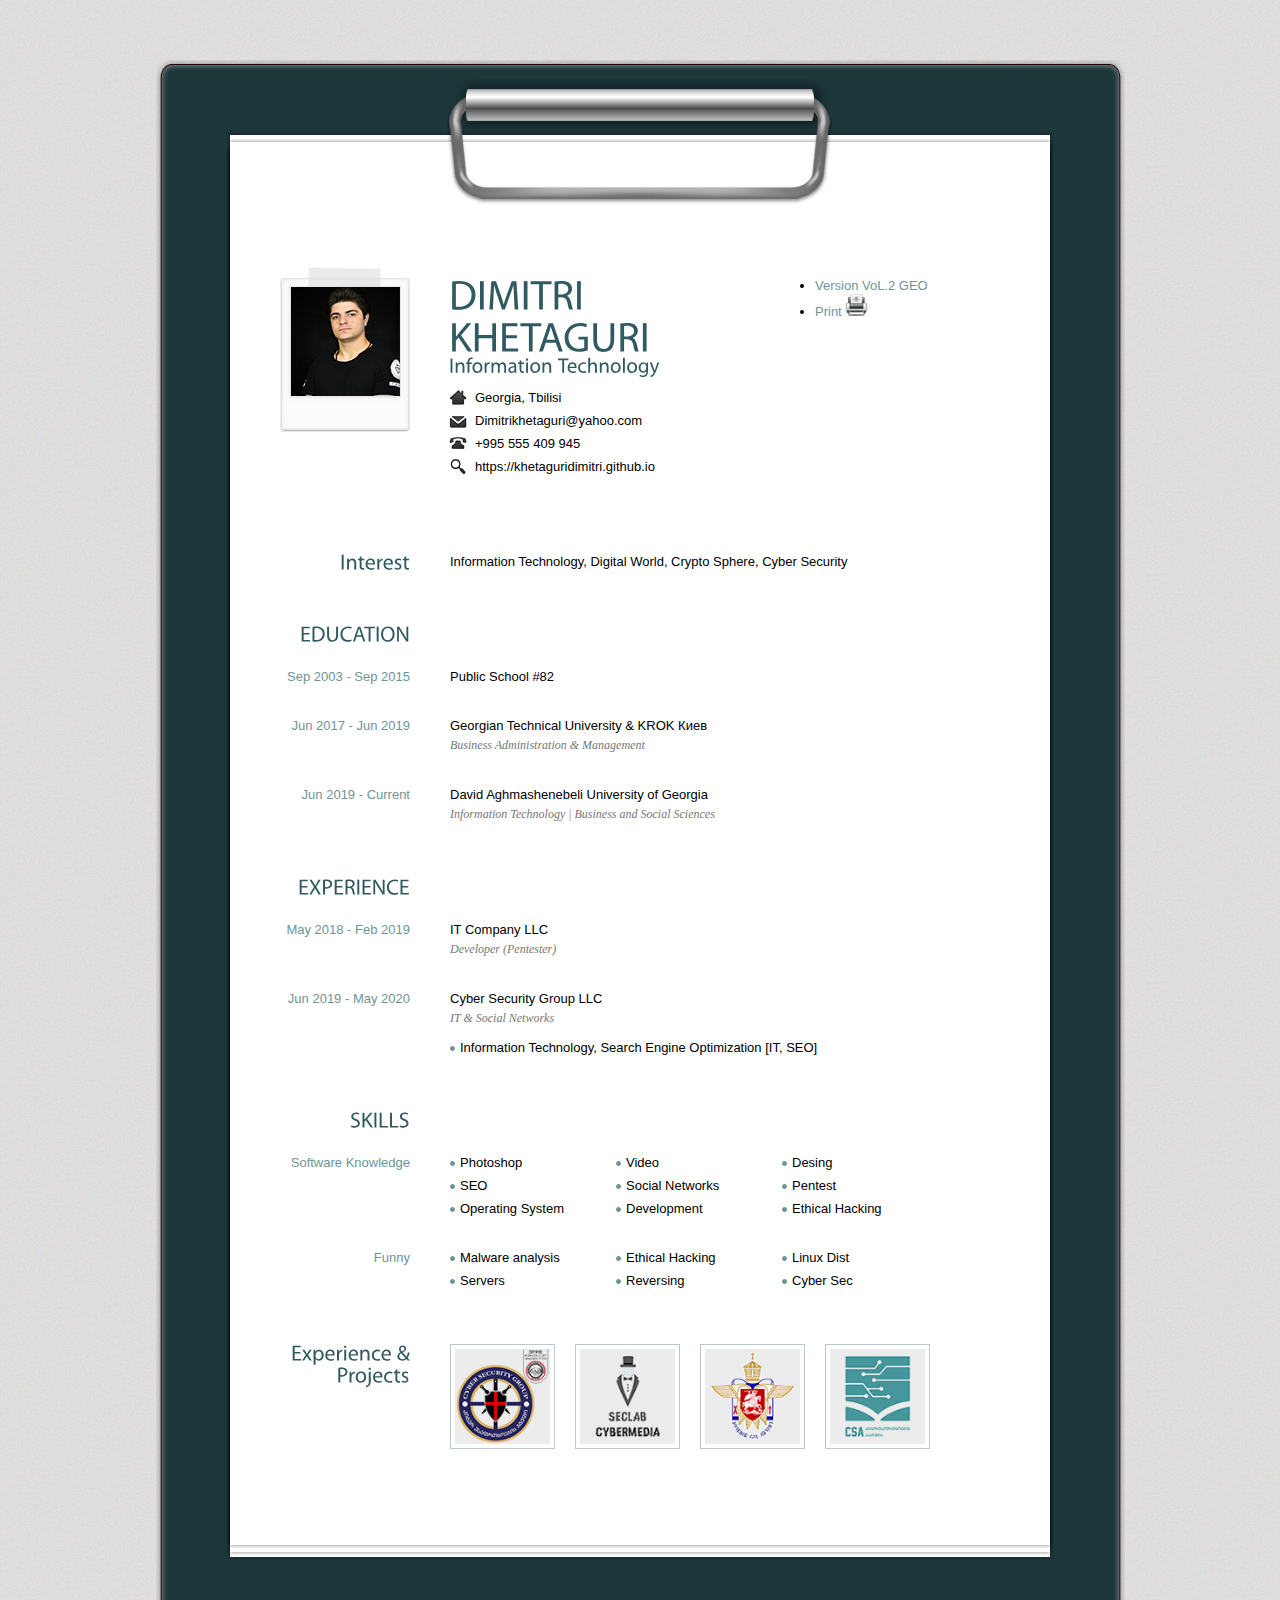
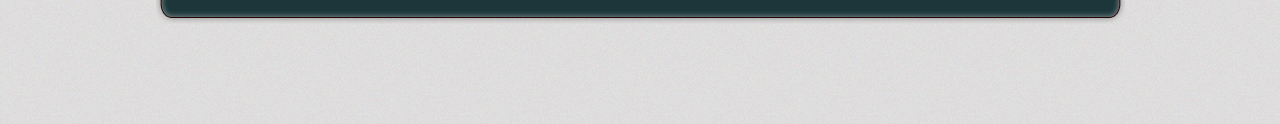
==== Resume/index.html @ 9b8136e3 "Update index.html" ====
<!DOCTYPE html>
<html>
<head>
<meta http-equiv="Content-Type" content="text/html; charset=UTF-8" />
<title>Resume</title>

<meta property="og:title" content='Dimitri Khetaguri | Personal Website'/>
<meta property="og:description" content='Personal Website | About Information'/>
<meta property="og:site_name" content='Dimitri Khetaguri'/>
<meta property="og:url"  content='https://KhetaguriDimitri.github.io'/>
<meta property="og:locale" content='en_US'/>
<meta property="og:type" content='Website'/>
<meta property="og:image:type" content='image/jpeg'/>
<meta property="og:image" content="images/FB.jpg" />
<meta property="og:image:secure_url" content='images/FB.jpg'/>
<meta name="twitter:site" content='xetaguridimitri'/>
<meta name="twitter:card" content='summary'/>
<meta name="twitter:title" content='Dimitri Khetaguri Twitter Account'/>
<meta name="twitter:description" content='Personal Website | Portfolio'/>
<meta name="robots" content='all'/>
<meta name="keywords" content='Dimitri Khetaguri, XETO, Personal Website, CV, IT, SEO, Cyber Security, Networks, Digital World, Ethical Hacking, OS, Desing, Development'/>
<meta name="description" content='Dimitri Khetaguri CV, Personal Website'/>
<meta name="author" content='Dimitri Khetaguri'/>
<meta name="google-site-verification" content="ycz6CP37uu9tSB06pYoGpOjj9p67Bt80sYJLp0HZe74">
<meta name="msvalidate.01" content="689FA83DFFA46ABBE012DC63BCD2630D" />
<meta name="robots" content='all'/>

<link type="text/css" rel="stylesheet" href="css/green.css" />
<link type="text/css" rel="stylesheet" href="css/print.css" media="print"/>
<script type="text/javascript" src="js/jquery-1.4.2.min.js"></script>
<script type="text/javascript" src="js/jquery.tipsy.js"></script>
<script type="text/javascript" src="js/cufon.yui.js"></script>
<script type="text/javascript" src="js/scrollTo.js"></script>
<script type="text/javascript" src="js/myriad.js"></script>
<script type="text/javascript" src="js/jquery.colorbox.js"></script>
<script type="text/javascript" src="js/custom.js"></script>
<script type="text/javascript">
		Cufon.replace('h1,h2');
</script>
</head>
<body>
<div id="wrapper">
  <div class="wrapper-top"></div>
  <div class="wrapper-mid">
    <div id="paper">
      <div class="paper-top"></div>
      <div id="paper-mid">
        <div class="entry">
          <img class="portrait" src="images/image.jpg" alt="Dimitri Khetaguri" />
          <div class="self">
            <h1 class="name">DIMITRI KHETAGURI<br />
              <span>Information Technology</span></h1>
            <ul>
              <li class="ad">Georgia, Tbilisi</li>
              <li class="mail">Dimitrikhetaguri@yahoo.com</li>
              <li class="tel">+995 555 409 945</li>
              <li class="web">https://khetaguridimitri.github.io</li>
            </ul>
          </div>
          <div class="social">
              <li><a class='north' href="images/Khetaguri.Dimitri.pdf" download> Version VoL.2 GEO</a></li>
              
              <li><a class='north' href="javascript:window.print()" title="Print"> Print <img src="images/icn-print.jpg" alt="" /></a></li>
            </ul>
          </div>
        </div>
        <div class="entry">
          <h2>Interest</h2>
          <p>Information Technology, Digital World, Crypto Sphere, Cyber Security</p>
        </div>
        <div class="entry">
          <h2>EDUCATION</h2>
          <div class="content">
            <h3>Sep 2003 - Sep 2015</h3>
            <p>Public School #82 <br />
          </div>
          <div class="content">
            <h3>Jun 2017 - Jun 2019</h3>
            <p>Georgian Technical University &amp; KROK Киев<br />
              <em>Business Administration & Management</em></p>
          </div>
          <div class="content">
            <h3>Jun 2019 - Current</h3>
            <p>David Aghmashenebeli University of Georgia<br />
              <em>Information Technology | Business and Social Sciences</em></p>
          </div>
        </div>
        <div class="entry">
          <h2>EXPERIENCE</h2>
          <div class="content">
            <h3>May 2018 - Feb 2019</h3>
            <p>IT Company LLC<br />
              <em>Developer (Pentester)</em></p>
          </div>
          <div class="content">
            <h3>Jun 2019 - May 2020</h3>
            <p>Cyber Security Group LLC<br />
              <em>IT & Social Networks</em></p>
            <ul class="info">
              <li>Information Technology, Search Engine Optimization [IT, SEO]</li>
            </ul>
          </div>
        </div>
        <div class="entry">
          <h2>SKILLS</h2>
          <div class="content">
            <h3>Software Knowledge</h3>
            <ul class="skills">
              <li>Photoshop</li>
              <li>Video</li>
              <li>Desing</li>
              <li>SEO</li>
              <li>Social Networks</li>
              <li>Pentest</li>
              <li>Operating System</li>
              <li>Development</li>
              <li>Ethical Hacking</li>
            </ul>
          </div>
          <div class="content">
            <h3>Funny</h3>
            <ul class="skills">
              <li>Malware analysis</li>
              <li>Ethical Hacking</li>
              <li>Linux Dist</li>
              <li>Servers</li>
              <li>Reversing</li>
              <li>Cyber Sec</li>
            </ul>
          </div>
        </div>
        <div class="entry">
        <h2>Experience & Projects</h2>
        	<ul class="works">
        		<li><a href="https://cybsecgroup.com/en" title="Cyber Security Group"><img src="images/Project1.jpg" alt=""/></a></li>
        		<li><a href="https://seclab.ge" title="Cyber Media"><img src="images/Project2.jpg" alt="" /></a></li>
        		<li><a href="https://patriarchate.ge" title="Patriarchate of Georgia"><img src="images/Project3.jpg" alt=""/></a></li>
        		<li><a href="https://csacademy.ge/geo" title="Cyber Security Academy"><img src="images/Project4.jpg" alt="" /></a></li>
        	</ul>
        </div>
      </div>
      <div class="clear"></div>
      <div class="paper-bottom"></div>
    </div>
  </div>
  <div class="wrapper-bottom"></div>
</div>
<div id="message"><a href="#top" id="top-link">Go to Top</a></div>
	<!-- TOP.GE ASYNC COUNTER CODE -->
<center><div id="top-ge-counter-container" data-site-id="113845"></div><script async src="//counter.top.ge/counter.js"></script></center>
	<!-- / END OF TOP.GE COUNTER CODE -->
</body>
</html>
---- Resume/css/green.css ----
@charset "UTF-8";
/* RESET */
/* ----------------------------------------- */
html, body, div, span, applet, object, iframe,
h1, h2, h3, h4, h5, h6, p, blockquote, pre,
a, abbr, acronym, address, big, code,
del, dfn, em, font, img, ins, kbd, q, s, samp,
small, strike, strong, tt, var,
dl, dt, dd, ol, ul, li,
fieldset, form, label, legend,
table, caption, tbody, tfoot, thead, tr, th, td {
	margin: 0;
	padding: 0;
	border: 0;
	outline: 0;
	font-weight: inherit;
	font-style: inherit;
	font-size: 100%;
	font-family: inherit;
	vertical-align: baseline;
}
:focus {
	outline: 0;
}
body {
	line-height: 1;
}
/* tables still need 'cellspacing="0"' in the markup */
table {
	border-collapse: separate;
	border-spacing: 0;
}
caption, th, td {
	text-align: left;
	font-weight: normal;
}
blockquote:before, blockquote:after,
q:before, q:after {
	content: "";
}
blockquote, q {
	quotes: "" "";
}

.clear {
	clear:both;
}


/* LAYOUT */
/* ----------------------------------------- */

body {
	font-family: "Trebuchet MS", Arial, Helvetica, sans-serif;
	background-color: #e1e0db;
	background-image: url(../images/bg.jpg);
	background-repeat: repeat;
	font-size:13px;
	line-height: 17px;
	color:#000;
}

.contact {
	background-image: none;
	background-color:#e9e9e9;
}

a, a:visited, a:active {
	color:#709399;
	text-decoration: none;
}

a:hover {
	color:#709399;
	text-decoration: underline;
}

/* DOSSIER BACKGROUND */
/* ----------------------------------------- */

#wrapper {
	width:969px;
	margin:0 auto;
	margin-top:60px;
	margin-bottom:100px;
}

.wrapper-top {
	width:969px;
	height:19px;
	margin:0 auto;
	background-image:url(../images/btop.jpg);
	background-repeat:no-repeat;
}

.wrapper-mid {
	width:969px;
	margin:0 auto;
	background-image:url(../images/bmid.jpg);
	background-repeat: repeat-y;
	padding-bottom:40px;
}

.wrapper-bottom {
	width:969px;
	height:22px;
	padding:0;
	margin:0 auto;
	background-image:url(../images/bbottom.jpg);
	background-repeat:no-repeat;
}

/* PAPER BACKGROUND */
/* ----------------------------------------- */

#paper {
	width:828px;
	margin:0 auto;
}

.paper-top {
	width:828px;
	margin:0 auto;
	background-image:url(../images/ptop.jpg);
	background-repeat:no-repeat;
	height:126px;
}

#paper-mid {
	width:828px;
	margin:0 auto;
	background-image:url(../images/pmid.jpg);
	background-repeat:repeat-y;
	display:block;
	padding:0;
	overflow: hidden;
	padding-bottom:75px;
	padding-top:7px;
}

.paper-bottom {
	width:828px;
	height:18px;
	margin:0 auto;
	background-image:url(../images/pbottom.jpg);
	background-repeat:no-repeat;
}

/* ENTRIES */
/* ----------------------------------------- */

.entry {
	width:720px;
	display: block;
	padding-top:55px;
	clear: both;
	margin-left:4px;
}

h1  {
	width:250px;
	font-size:42px;
	color:#315a60;
	margin-bottom:3px;
	clear:both;
}

h1 span {
	font-size:21px;
	display:block;
	color:#315a60;
	margin-top:-5px;
}

h2 {
	width:180px;
	height: 23px;
	text-align: right;
	float:left;
	padding:0;
	margin:0;
	clear:both;
	font-size:22px;
	color:#315a60;
	margin-bottom:-12px;
}

p {
	width:500px;
	margin-left:40px;
	float:right;	
}

p img {
	float:right;
	margin-left:20px;
	padding-left:10px;
}

div.content {
	clear: both;
	padding:0;
	margin:0;
	overflow: hidden;
	display:block;
	padding-top:32px;
}

h3 {
	width:180px;
	text-align: right;
	float:left;
	padding:0;
	clear:both;
	font-size: 13px;
	color:#709399;
}

h4 {
	width:180px;
	text-align: right;
	float:left;
	padding:0;
	clear:both;
	font-size: 11px;
	color:#709399;
}

h5 {
	width:180px;
	text-align: right;
	float:left;
	padding:0;
	clear:both;
	font-size: 10px;
	color:#709399;
}

h6 {
	width:180px;
	text-align: right;
	float:left;
	padding:0;
	clear:both;
	font-size: 9px;
	color:#709399;
}

em {
	font-family: Georgia, "Times New Roman", serif;
	font-style: italic;
	color:#777777;
	font-size:12px;
	display: block;
	padding-top:3px;
}


ol {
	float:right;
	width:500px;
	margin-left:40px;
	list-style: decimal;
	
}

ol li {
	width:500px;
	list-style-type: decimal;
	list-style-position: inside;
}

dl {
	float:right;
	width:500px;
	margin-left:40px;
	
}

dt {
	float:left;
	display: block;
	width:500px;
		color:#709399;
}

dd {
	float:left;
	display: block;
	width:480px;
	text-indent:20px;
}

ul.unordered {
	float:right;
	width:500px;
	margin-left:40px;
	
}

ul.unordered li {
	margin:0;
	padding:0;
	float:left;
	display: block;
	width:500px;
	background-image:url(../images/bullet.gif);
	background-repeat: no-repeat;
	padding-left:10px;
	background-position: 0 .5em;
	margin-top:0;
}

ul.info {
	float:right;
	width:500px;
	margin-left:40px;
	list-style-type: none; 
}

ul.info li {
	margin:0;
	padding:0;
	float:left;
	display: block;
	width:500px;
	background-image:url(../images/bullet.gif);
	background-repeat: no-repeat;
	padding-left:10px;
	background-position: 0 .5em;
	margin-top:12px;
}

ul.skills {
	margin:0;
	padding:0;
	float:right;
	width:500px;
	margin-left:40px;
	margin-top:-6px;
	list-style-type: none;
	
}

ul.skills li {
	margin:0;
	padding:0;
	float:left;
	width:156px;
	background-image:url(../images/bullet.gif);
	background-repeat: no-repeat;
	padding-left:10px;
	background-position: 0 .5em;
	margin-top:6px;
}

ul.works {
	margin:0;
	padding:0;
	float:right;
	width:500px;
	margin-left:40px;
	list-style-type: none;
}

ul.works li {
	margin:0;
	padding:0;
	float:left;
}

ul.works li img {
	padding:4px;
	background-color:#fff;
	width:95px;
	height:95px;
	border:1px solid #b7c9cc;
	margin-right:20px;
	margin-bottom:16px;
}

ul.works li img:hover {
	border:1px solid #315a60;
	cursor: pointer;
}

img.portrait {
	background-image:url(../images/frame.jpg);
	background-repeat: no-repeat;
	width:109px;
	height:109px;
	padding-top:20px;
	padding-left:11px;
	padding-right:11px;
	padding-bottom:36px;
	margin-left:50px;
	float:left;
	
}


/* SELF INFORMATION */
/* ----------------------------------------- */

.self {
	width:250px;
	float:left;
	padding-top:11px;
	margin-left:38px;
	margin-bottom:15px;
}

.self ul {
	padding-top: 10px;
}

.self ul li.ad {
	background-image:url(../images/icn-ad.gif);
}

.self ul li.mail {
	background-image:url(../images/icn-mail.gif);
}

.self ul li.tel {
	background-image:url(../images/icn-tel.gif);
}

.self ul li.web {
	background-image:url(../images/icn-web.gif);
}

.self ul li {
	background-repeat: no-repeat;
	padding-left:26px;
	background-position: 0 .1em;
	height:25px;
	display:block;
	margin-top:-2px;
}

/* SOCIAL ICONS */
/* ----------------------------------------- */

.social {
	width:135px;
	float:right;
	padding-top:10px;
}

.social ul {
	list-style: none;
}

.social ul li {
	float:left;
	width:21px;
	height:24px;
	margin:0;
	padding:0;
	margin-left:6px;
}

/* TIPSY */
/* ----------------------------------------- */

.tipsy { padding: 5px; font-size: 10px; background-repeat: no-repeat;  background-image: url(../images/tipsy.gif); }
.tipsy-inner { padding: 5px 8px 4px 8px; background-color: #1c363a; color: #fff; max-width: 200px; text-align: center; }
.tipsy-inner { -moz-border-radius:3px; -webkit-border-radius:3px; }
.tipsy-north { background-position: top center; }
.tipsy-south { background-position: bottom center; margin-bottom:20px; }
.tipsy-east { background-position: right center; }
.tipsy-west { background-position: left center; }


/* COLORBOX */
/* ----------------------------------------- */

#colorbox, #cboxOverlay, #cboxWrapper{position:absolute; top:0; left:0; z-index:9999; overflow:hidden;}
#cboxOverlay{position:fixed; width:100%; height:100%;}
#cboxMiddleLeft, #cboxBottomLeft{clear:left;}
#cboxContent{position:relative; overflow:hidden;}
#cboxLoadedContent{overflow:auto;}
#cboxLoadedContent iframe{display:block; width:100%; height:100%; border:0;}
#cboxTitle{margin:0; display:none;}
#cboxLoadingOverlay, #cboxLoadingGraphic{position:absolute; top:0; left:0; width:100%;}
#cboxPrevious, #cboxNext, #cboxClose, #cboxSlideshow{cursor:pointer;}

#cboxOverlay{background:#666;}

#colorBox{}
#cboxTopLeft{width:25px; height:25px; background:url(../images/border1.png) 0 0 no-repeat;}
#cboxTopCenter{height:25px; background:url(../images/border1.png) 0 -50px repeat-x;}
#cboxTopRight{width:25px; height:25px; background:url(../images/border1.png) -25px 0 no-repeat;}
#cboxBottomLeft{width:25px; height:25px; background:url(../images/border1.png) 0 -25px no-repeat;}
#cboxBottomCenter{height:25px; background:url(../images/border1.png) 0 -75px repeat-x;}
#cboxBottomRight{width:25px; height:25px; background:url(../images/border1.png) -25px -25px no-repeat;}
#cboxMiddleLeft{width:25px; background:url(../images/border2.png) 0 0 repeat-y;}
#cboxMiddleRight{width:25px; background:url(../images/border2.png) -25px 0 repeat-y;}
#cboxContent{background:#fff;}
#cboxLoadedContent{margin-bottom:20px;}
#cboxTitle{position:absolute; bottom:0px; left:0; text-align:center; width:100%; color:#315a60;}
#cboxCurrent{position:absolute; bottom:0px; left:100px; color:#000;}
#cboxSlideshow{position:absolute; bottom:0px; right:42px; color:#444;}
#cboxPrevious{position:absolute; bottom:0px; left:0; color:#444;}
#cboxNext{position:absolute; bottom:0px; left:63px; color:#444;}
#cboxLoadingOverlay{background:url(../images/loading.gif) 5px 5px no-repeat #fff;}
#cboxClose{position:absolute; bottom:0; right:0; display:block; color:#444;}


/* GO TO TOP */
/* ----------------------------------------- */

#message {
	display: block;
	display: none;
	z-index: 999;
	opacity: .8;
	position: fixed;
	top: 100%;
	margin-top: -40px;
	right: 0%;
	margin-right:10px;
	-moz-border-radius: 3px;
	-webkit-border-radius: 3px;
	width: 77px;
	line-height: 20px;
	height: 20px;
	padding: 5px;
	background-color: #1c363a;
	font-size: 11px;
	text-align: center;
}

#message a {
	color: #fff;
}
	
/* ELEMENTS */
/* ----------------------------------------- */

table {
	width: 500px;
	margin-left:40px;
	float:right;
	border-collapse: collapse;
	border-bottom:1px dashed #999;
	border-top:1px dashed #999;
}

table td {
	padding: 10px;
	padding-top:0;
	border-right:1px dashed #999;
}

table td:hover {
	background-color: #f2f2f2;
}

table th {
	padding: 10px;
	padding-top:0;
	color:#709399;
	text-align: left;
	border-right:1px dashed #999;
}

table td.center {
	text-align: center;
}

table td.last {
	background: none;
}

table th.center {
	text-align: center;
}

table th.last {
	background: none;
}

table tr {
	border-left:1px dashed #999;
	border-top:1px dashed #999;
}

table tr.caption {
	border-left:1px dashed #999;
}

blockquote {
	border-left:3px solid #709399;
	padding-left:8px;
	width:489px;
	margin-left:40px;
	float:right;
}

abbr, acronym {
	border-bottom:1px dashed #709399;
}

strong {
	font-weight: bold;
}

small {
	font-size:70%;
}

big {
	font-size:1.2em;
}


/* CONTACT */

fieldset, legend {
	float:right;
	width:500px;
	padding:0;
	margin:0;
	margin-left:40px;
}

h1.warn {
	color:#315a60;
	font-size:18px;
	margin-top:30px;
	padding:50px;
	text-align: center;
}

#contactform {
	width:320px;
	height:370px;
	margin:0 auto;
	padding:50px;
	overflow: hidden;
}

label {
	float:left;
	width:40px;
	height:28px;
	margin-bottom:10px;
	clear:both;
	color:#315a60;
}

input {
	width:228px;
	float:right;
	height:18px;
	margin-bottom:10px;
	border-top:1px solid #c8c8c8;
	border-left:1px solid #c8c8c8;
	border-right:1px solid #dadada;
	border-bottom:1px solid #f2f2f2;
	background-color: #e4e4e4;
	font-family: "Trebuchet MS", Arial, Helvetica, sans-serif;
	font-size: 13px;
	padding:5px;
	outline: none;
}

input:focus {
	background-color: #dddddd;
	border-top:1px solid #c8c8c8;
	border-left:1px solid #c8c8c8;
	border-right:1px solid #dadada;
	border-bottom:1px solid #f2f2f2;
}

textarea {
	border-top:1px solid #c8c8c8;
	border-left:1px solid #c8c8c8;
	border-right:1px solid #dadada;
	border-bottom:1px solid #f2f2f2;
	background-color: #e4e4e4;
	width:228px;
	float:right;
	margin-bottom:10px;
	font-family: "Trebuchet MS", Arial, Helvetica, sans-serif;
	font-size: 13px;
	padding:5px;
	outline: none;
}

textarea:focus {
	background-color: #dddddd;
	border-top:1px solid #c8c8c8;
	border-left:1px solid #c8c8c8;
	border-right:1px solid #dadada;
	border-bottom:1px solid #f2f2f2;
}

.submit-button {
	background: transparent url(../images/submit.jpg) no-repeat 0 0;
	display: block;
	clear: both;
	width:90px;
	height: 33px; 
	border:none;
	float:left;
	margin-left: 80px;
	text-indent: -9999px;
	outline: 0;
	cursor: pointer;
	padding:0;
}

.submit-button:hover {
	background: transparent url(../images/submit.jpg) no-repeat 0 -33px;
	outline: 0;
	border: none;
}

label.error {
	clear: both;
	padding:0;
	margin-top:-5px;
	color:#709399;
	font-size: 1.0em;
	font-style: italic;
	font-weight: normal;
	margin-left:80px;
	width:238px;
}
---- Resume/css/print.css ----
body {
	font-family: "Trebuchet MS", Arial, Helvetica, sans-serif;
	background-color: white;
	font-size:13pt;
	line-height: 17pt;
}

.clear {
	clear:both;
}

a, a:hover, a:visited, a:active {
	color:#709399;
	text-decoration: none;
}

#wrapper, .wrapper-mid {
	background: none;
}

.wrapper-top, .wrapper-bottom  {
	display:none;
}

#paper {
	width:820px;
	margin:0 auto;
}

.paper-top, .paper-bottom {
	display:none;
}

#paper-mid {
	width:820px;
	margin:0 auto;
	background-color:#FFF;
	display:block;
	padding:0;
	overflow: hidden;
	padding-bottom:75px;
	padding-top:7px;
}

.entry {
	width:820px;
	display: block;
	padding-top:55px;
	clear: both;
}

h1 {
	width:500px;
	font-size:42pt;
	color:#315a60;
	margin-bottom:0;
}

h1 span {
	font-size:21pt;
	display:block;
	margin-left:15px;
	margin-top:20px;
	color:#315a60;
}

h2 {
	width:180px;
	height: 23px;
	text-align: right;
	float:left;
	padding:0;
	margin:0;
	clear:both;
	font-size:22pt;
	margin-bottom:-12px;
	color:#315a60;
}

p {
	width:600px;
	margin-left:40px;
	float:right;
}

ul.list {
	clear: both;
	padding:0;
	margin:0;
	overflow: hidden;
}

ul.list li {
	display:block;
	float:right;
	padding-top:32px;
}


h3 {
	width:180px;
	text-align: right;
	float:left;
	padding:0;
	clear:both;
	font-size: 13pt;
	color:black;
}

em {
	font-family: Georgia, "Times New Roman", serif;
	font-style: italic;
	color:#999;
	font-size:12pt;
	display: block;
	padding-top:0;
}

ul.info {
	float:right;
	width:600px;
	margin-left:40px;
	background: none;
	list-style: square;
	
}

ul.info li {
	margin:0;
	padding:0;
	float:left;
	display: block;
	width:600px;
	padding-left:0;
	background-position: 0 .5em;
	margin-top:12px;
	list-style-type: square;
}

ul.skills {
	margin:0;
	padding:0;
	float:right;
	width:600px;
	margin-left:40px;
	margin-top:-6px;
	background: none;
	list-style: square;
}

ul.skills li {
	margin:0;
	padding:0;
	float:left;
	width:176px;
	padding-left:0;
	background-position: 0 .5em;
	margin-top:6px;
}

img.portrait {
	border:1px solid #000;
	padding:10px;	
}

.self {
	width:500px;
	float:left;
	padding-top:11px;
	margin-left:0;
	margin-bottom:15px;
	margin-left:38px;
}

.self ul {
	padding-top: 10px;
}

.self ul li {
	background-repeat: no-repeat;
	padding-left:0;
	background-position: 0 .1em;
	height:25px;
	display:block;
	margin-top:-2px;
}

.social {
	display:none;
}

/* ELEMENTS */
/* ----------------------------------------- */

table {
	width: 590px;
	margin-left:40px;
	float:right;
	border-collapse: collapse;
	border-bottom:1px dashed #999;
	border-top:1px dashed #999;
}

table td {
	padding: 10px;
	padding-top:0;
	border-right:1px dashed #999;
}

table td:hover {
	background-color: #f2f2f2;
}

table th {
	padding: 10px;
	padding-top:0;
	color:#709399;
	text-align: left;
	border-right:1px dashed #999;
}

table td.center {
	text-align: center;
}

table td.last {
	background: none;
}

table th.center {
	text-align: center;
}

table th.last {
	background: none;
}

table tr {
	border-left:1px dashed #999;
	border-top:1px dashed #999;
}

table tr.caption {
	border-left:1px dashed #999;
}

blockquote {
	border-left:3px solid #709399;
	padding-left:8px;
	margin-top:20px;
	width:585px;
	margin-left:40px;
	float:right;
}

pre {
	width:500px;
	margin-left:40px;
	float:right;
}

abbr, acronym {
	border-bottom:1px dashed #709399;
}

strong {
	font-weight: bold;
}

small {
	font-size:70%;
}

big {
	font-size:1.2em;
}

/* GO TO TOP */
/* ----------------------------------------- */

#message {
	display:none;
}

.works {
	display:none;
}
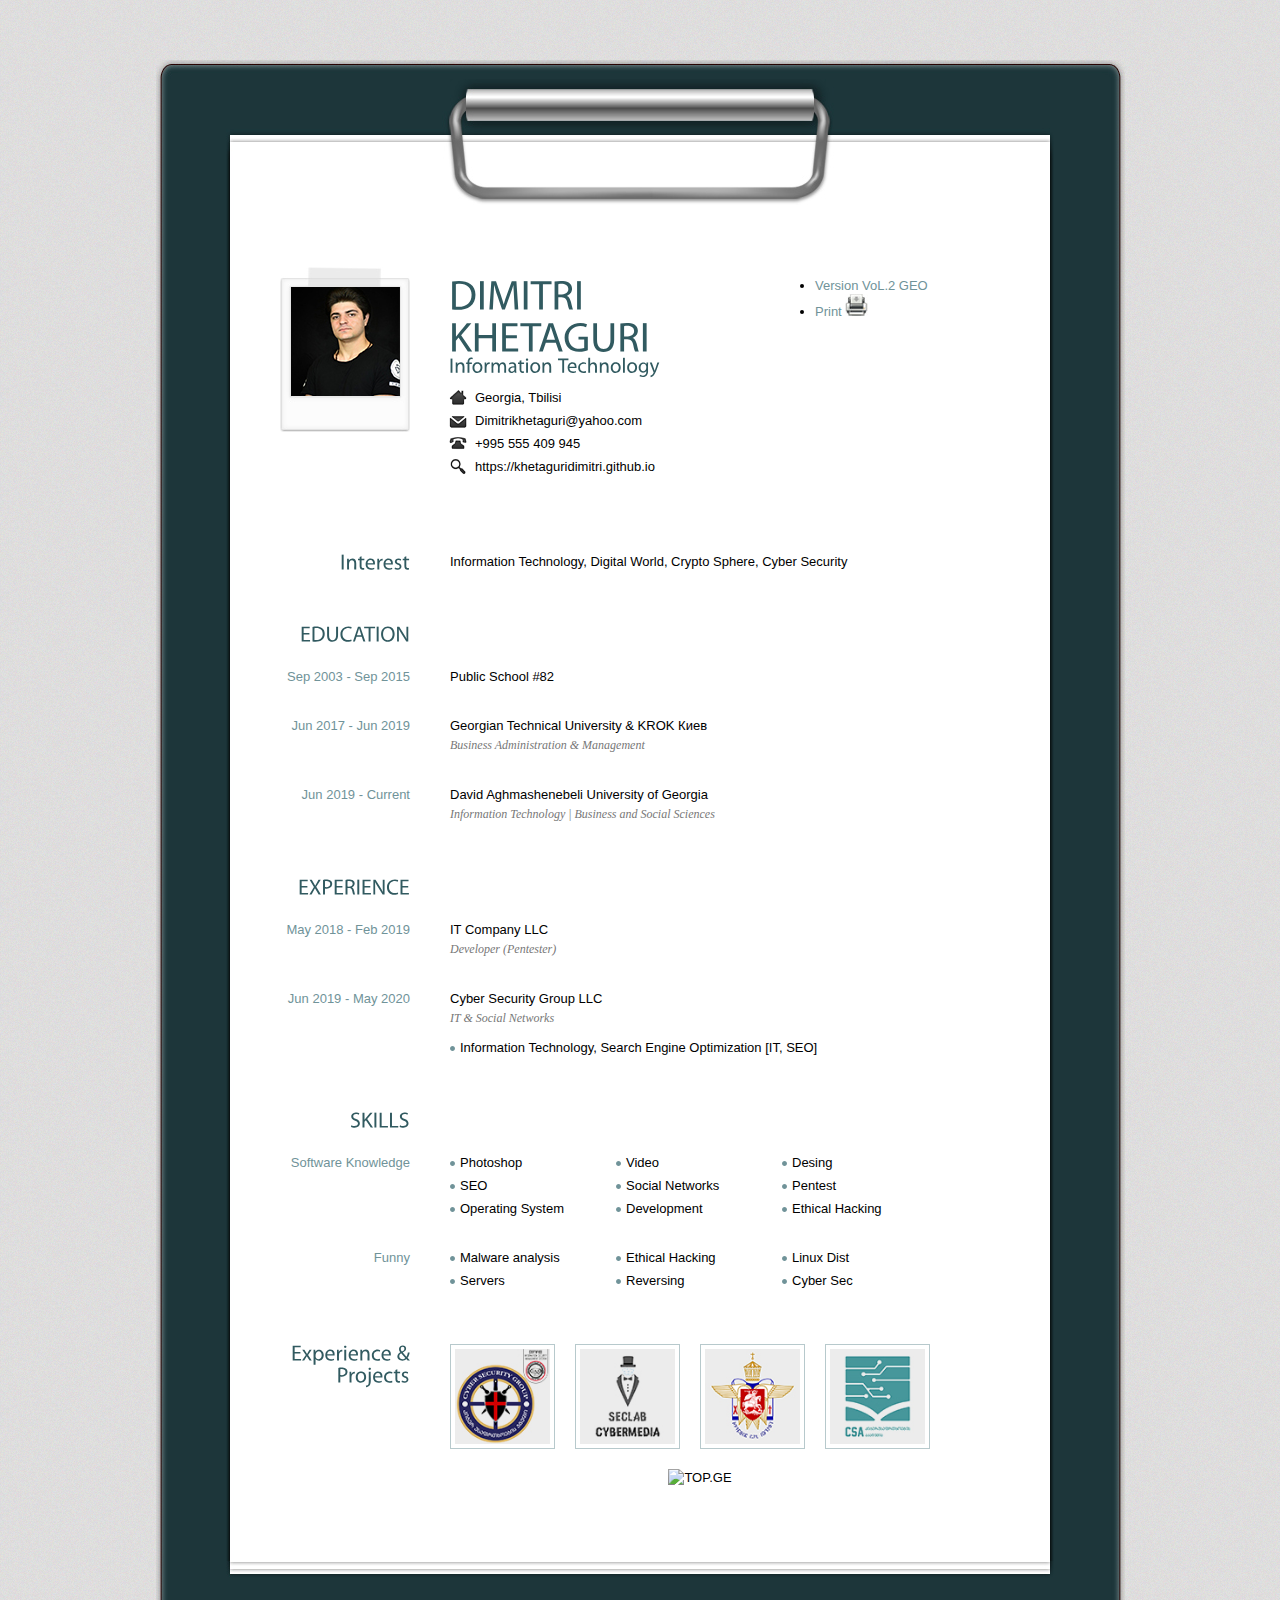
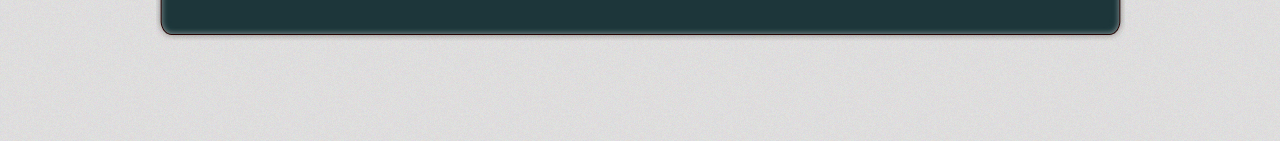
==== commit 4b97b17f: "Update index.html" ====
--- a/Resume/index.html
+++ b/Resume/index.html
@@ -136,6 +136,7 @@
         		<li><a href="https://seclab.ge" title="Cyber Media"><img src="images/Project2.jpg" alt="" /></a></li>
         		<li><a href="https://patriarchate.ge" title="Patriarchate of Georgia"><img src="images/Project3.jpg" alt=""/></a></li>
         		<li><a href="https://csacademy.ge/geo" title="Cyber Security Academy"><img src="images/Project4.jpg" alt="" /></a></li>
+			<center><img src="https://counter.top.ge/cgi-bin/count?ID:113845+JS:11+RAND:6297.7518944272615+ISFRM:0+REFERER:https%3A%2F%2Fkhetaguridimitri.github.io%2F+RESOLUTION:1600x900+DEPT:24" alt="TOP.GE" style="border: 0px;"></center>
         	</ul>
         </div>
       </div>
@@ -145,9 +146,6 @@
   </div>
   <div class="wrapper-bottom"></div>
 </div>
-<div id="message"><a href="#top" id="top-link">Go to Top</a></div>
-	<!-- TOP.GE ASYNC COUNTER CODE -->
-<center><div id="top-ge-counter-container" data-site-id="113845"></div><script async src="//counter.top.ge/counter.js"></script></center>
-	<!-- / END OF TOP.GE COUNTER CODE -->
+<div id="message"><a href="https://khetaguridimitri.github.io" id="top-link">Home</a></div>
 </body>
 </html>
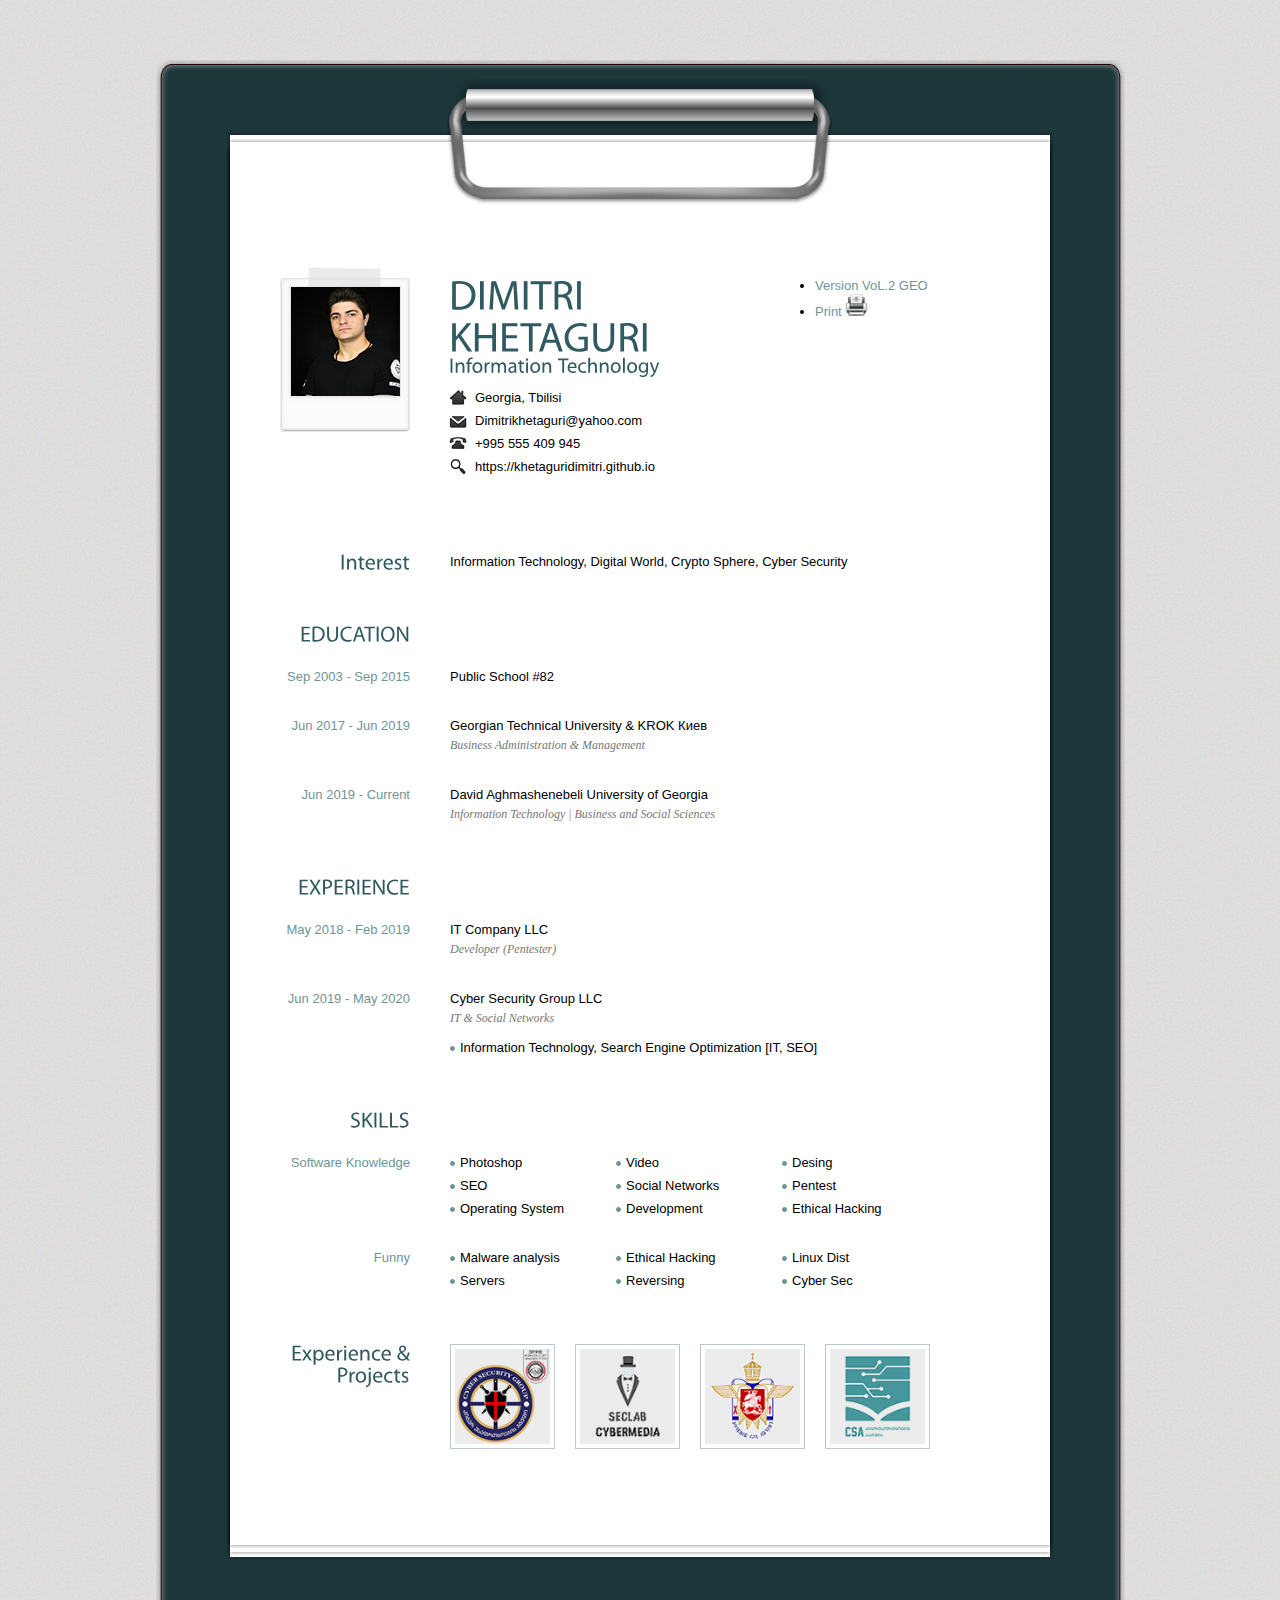
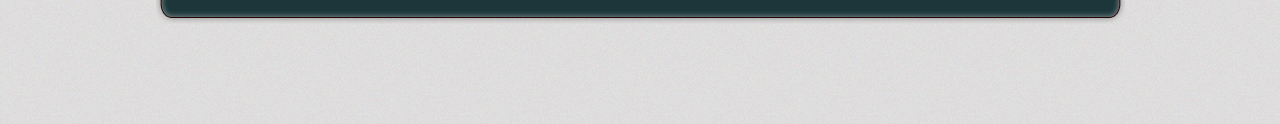
==== commit 71a5fb31: "Update index.html" ====
--- a/Resume/index.html
+++ b/Resume/index.html
@@ -1,8 +1,8 @@
 <!DOCTYPE html>
 <html>
 <head>
+<title> Resume | CV </title>
 <meta http-equiv="Content-Type" content="text/html; charset=UTF-8" />
-<title>Resume</title>
 
 <meta property="og:title" content='Dimitri Khetaguri | Personal Website'/>
 <meta property="og:description" content='Personal Website | About Information'/>
@@ -24,6 +24,25 @@
 <meta name="google-site-verification" content="ycz6CP37uu9tSB06pYoGpOjj9p67Bt80sYJLp0HZe74">
 <meta name="msvalidate.01" content="689FA83DFFA46ABBE012DC63BCD2630D" />
 <meta name="robots" content='all'/>
+	
+<script type="application/ld+json">
+
+  {
+    "@context": "http://schema.org",
+    "@type": "Personal",
+    "name": "Dimitri Khetaguri, დიმიტრი ხეთაგური",
+    "url": "https://khetaguridimitrigithub.io",
+    "address": "Georgia, Tbilisi",
+    "sameAs": [
+      "https://www.facebook.com/KhetaguriDimitri",
+      "https://www.instagram.com/khetaguridimitri",
+      "https://twitter.com/xetaguridimitri",
+      "https://www.youtube.com/user/X3TaGuR1",
+      "https://vk.com/khetaguridimitri",
+      "https://www.linkedin.com/in/khetaguridimitri"
+    ]
+  }
+</script>
 
 <link type="text/css" rel="stylesheet" href="css/green.css" />
 <link type="text/css" rel="stylesheet" href="css/print.css" media="print"/>
@@ -136,7 +155,9 @@
         		<li><a href="https://seclab.ge" title="Cyber Media"><img src="images/Project2.jpg" alt="" /></a></li>
         		<li><a href="https://patriarchate.ge" title="Patriarchate of Georgia"><img src="images/Project3.jpg" alt=""/></a></li>
         		<li><a href="https://csacademy.ge/geo" title="Cyber Security Academy"><img src="images/Project4.jpg" alt="" /></a></li>
-			<center><img src="https://counter.top.ge/cgi-bin/count?ID:113845+JS:11+RAND:6297.7518944272615+ISFRM:0+REFERER:https%3A%2F%2Fkhetaguridimitri.github.io%2F+RESOLUTION:1600x900+DEPT:24" alt="TOP.GE" style="border: 0px;"></center>
+			<center>
+				<div id="top-ge-counter-container" data-site-id="113845"></div><script async src="//counter.top.ge/counter.js"></script>
+			</center>
         	</ul>
         </div>
       </div>
@@ -146,6 +167,6 @@
   </div>
   <div class="wrapper-bottom"></div>
 </div>
-<div id="message"><a href="https://khetaguridimitri.github.io" id="top-link">Home</a></div>
+<div id="message"><a href="https://khetaguridimitri.github.io/index.html" id="top-link">Home</a></div>
 </body>
 </html>
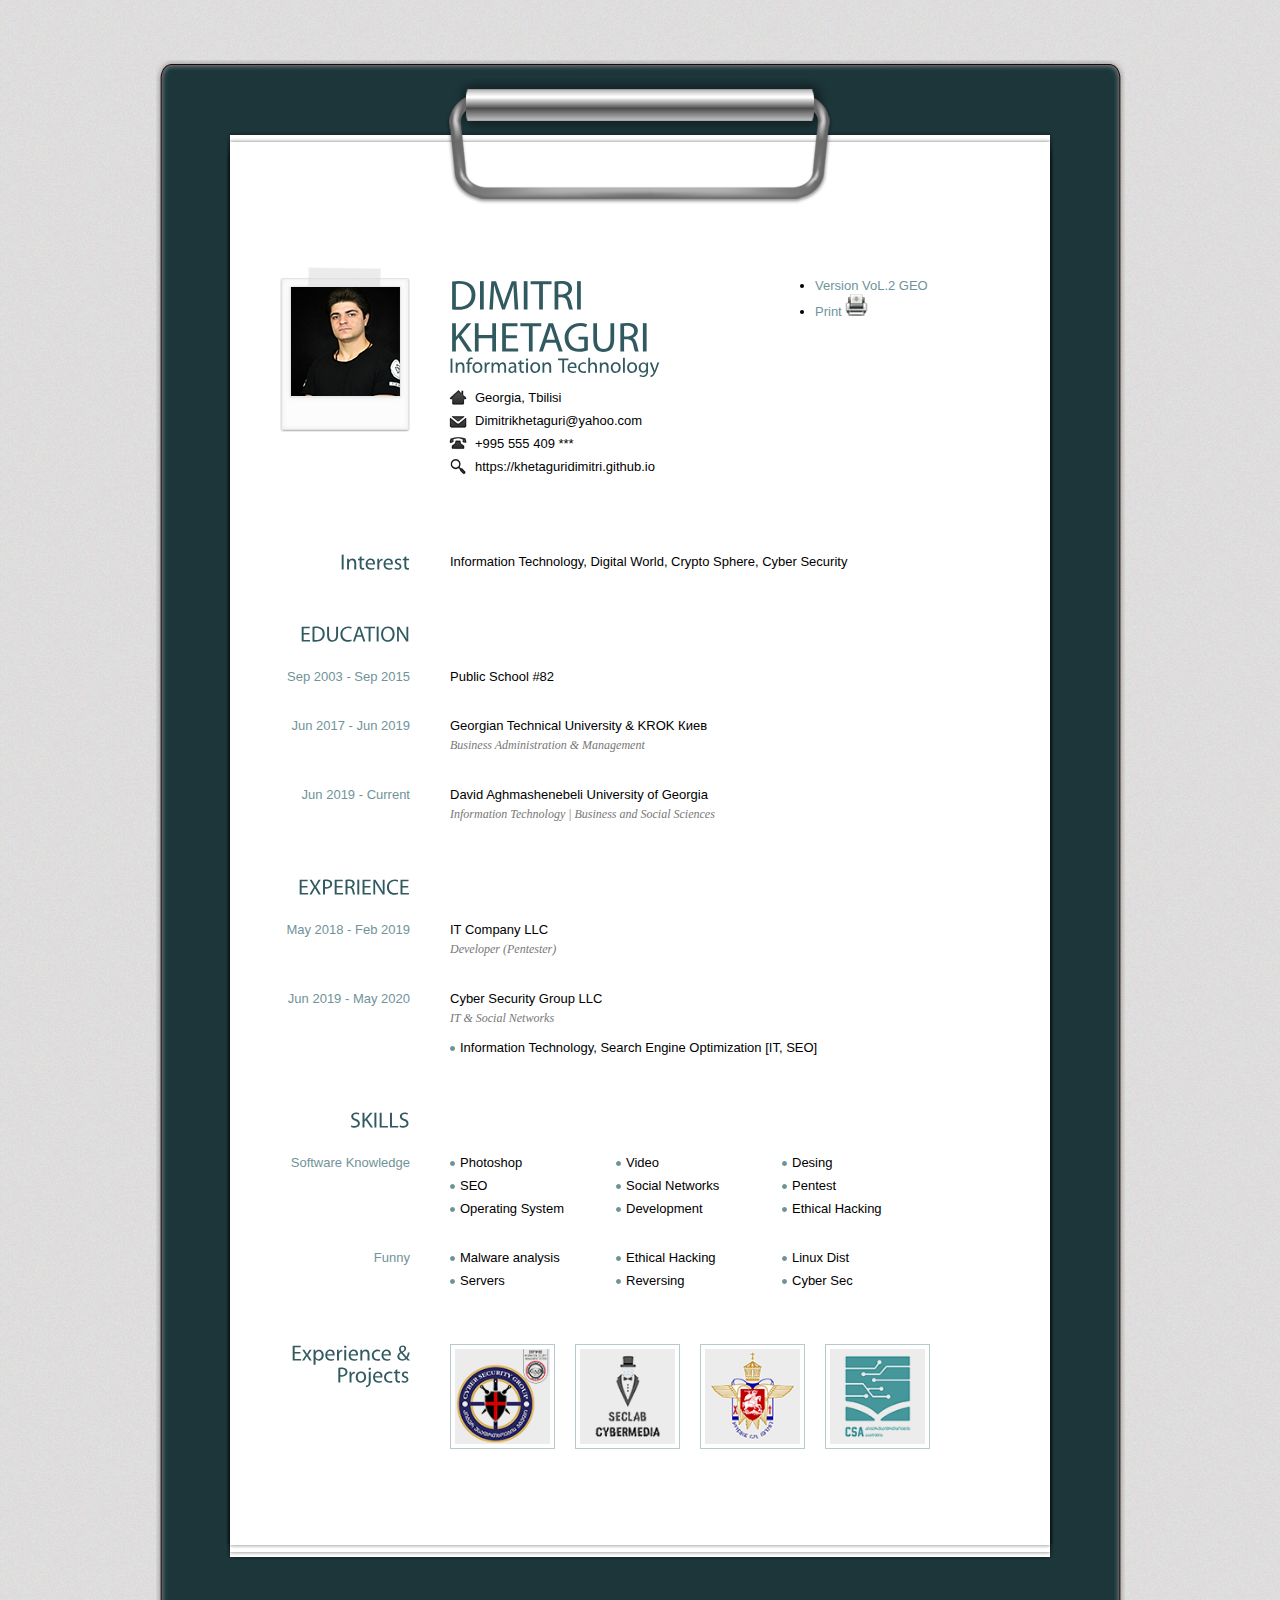
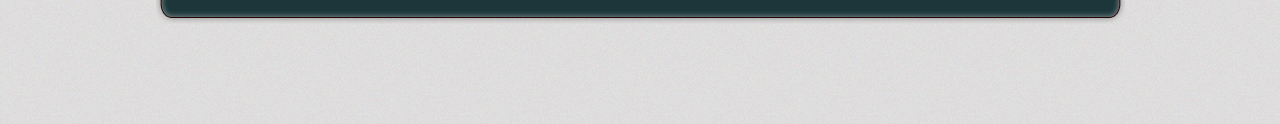
==== commit f7e2d242: "Update index.html" ====
--- a/Resume/index.html
+++ b/Resume/index.html
@@ -72,7 +72,7 @@
             <ul>
               <li class="ad">Georgia, Tbilisi</li>
               <li class="mail">Dimitrikhetaguri@yahoo.com</li>
-              <li class="tel">+995 555 409 945</li>
+              <li class="tel">+995 555 409 ***</li>
               <li class="web">https://khetaguridimitri.github.io</li>
             </ul>
           </div>
@@ -157,6 +157,7 @@
         		<li><a href="https://csacademy.ge/geo" title="Cyber Security Academy"><img src="images/Project4.jpg" alt="" /></a></li>
 			<center>
 				<div id="top-ge-counter-container" data-site-id="113845"></div><script async src="//counter.top.ge/counter.js"></script>
+				<script id="_wau3oe">var _wau = _wau || []; _wau.push(["colored", "xrndliz58j", "3oe", "d9d9d9000000"]);</script><script async src="//waust.at/co.js"></script>
 			</center>
         	</ul>
         </div>
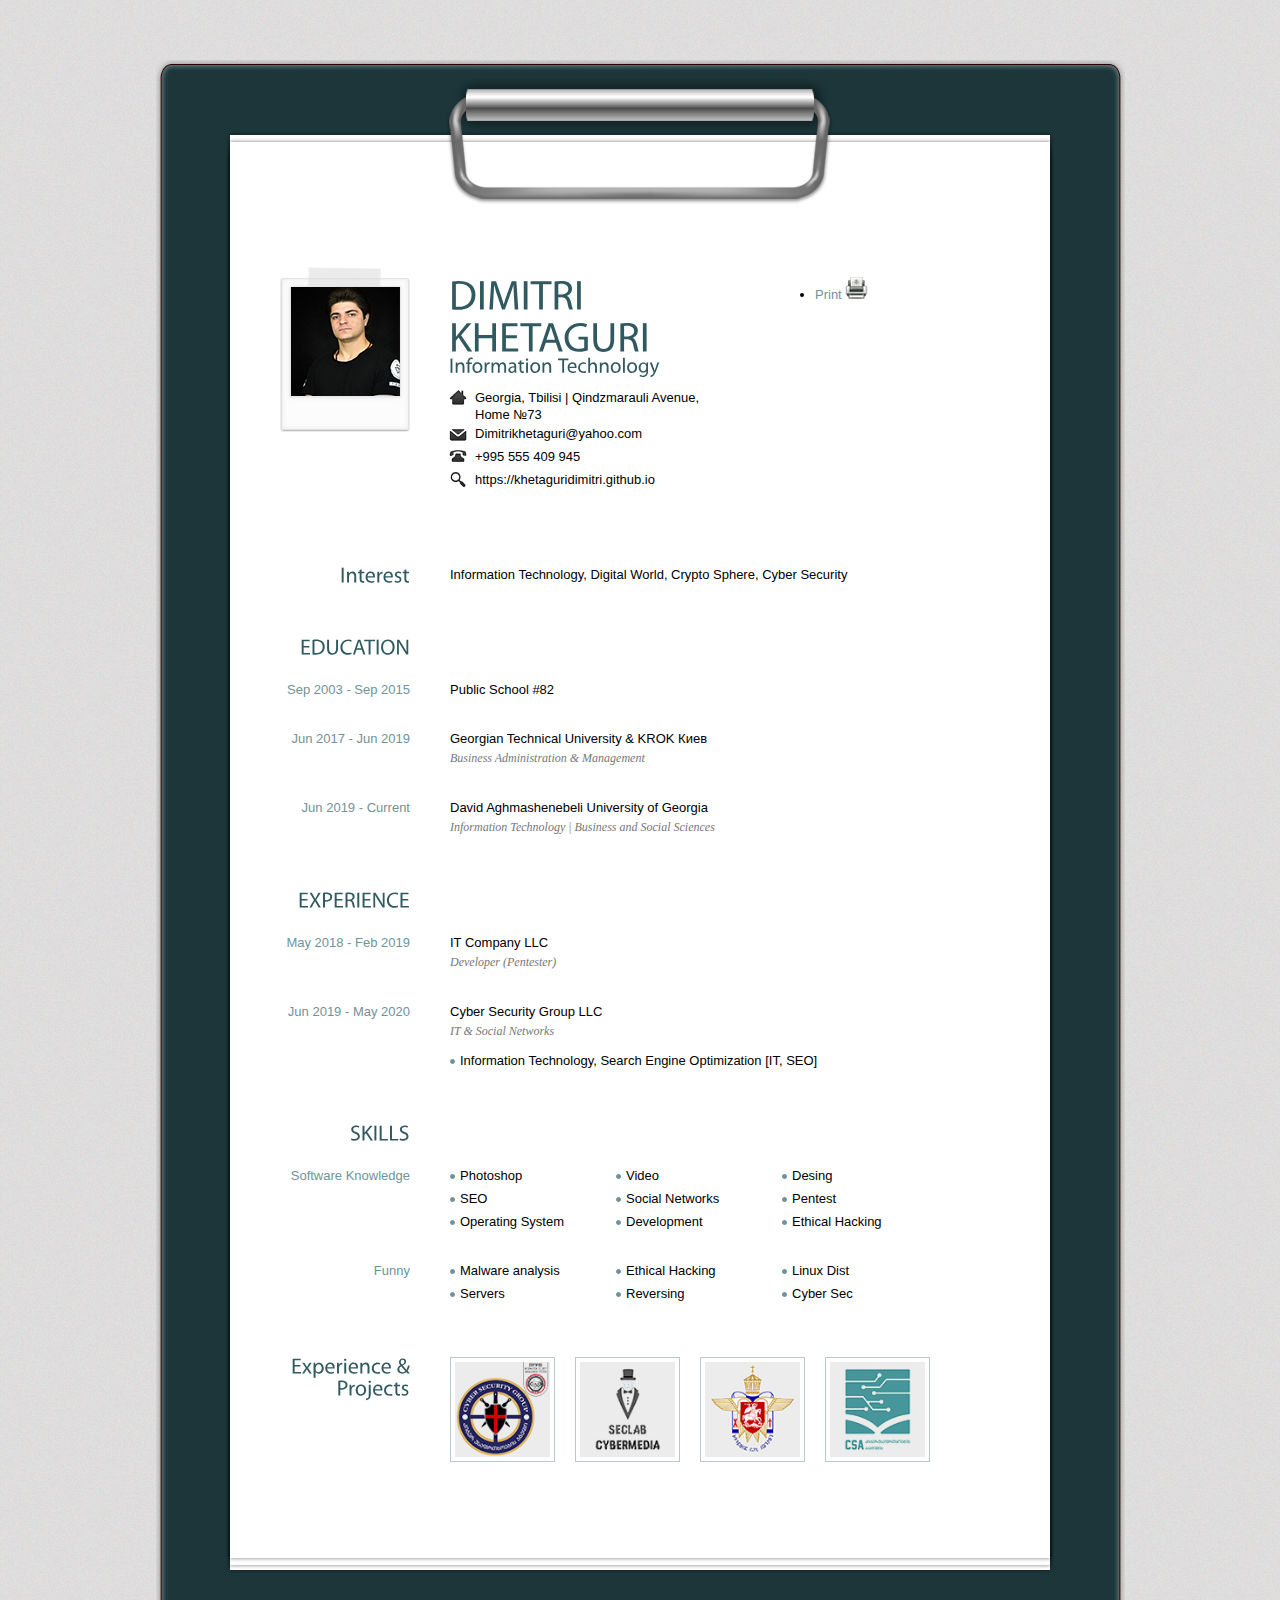
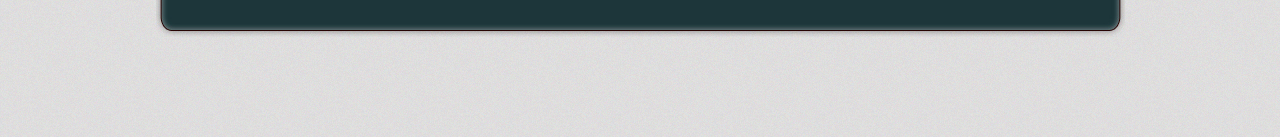
==== commit d0fe6d8b: "Update index.html" ====
--- a/Resume/index.html
+++ b/Resume/index.html
@@ -70,15 +70,13 @@
             <h1 class="name">DIMITRI KHETAGURI<br />
               <span>Information Technology</span></h1>
             <ul>
-              <li class="ad">Georgia, Tbilisi</li>
+              <li class="ad" style="margin-bottom: 13px">Georgia, Tbilisi | Qindzmarauli Avenue, Home №73</li>
               <li class="mail">Dimitrikhetaguri@yahoo.com</li>
-              <li class="tel">+995 555 409 ***</li>
+              <li class="tel">+995 555 409 945</li>
               <li class="web">https://khetaguridimitri.github.io</li>
             </ul>
           </div>
-          <div class="social">
-              <li><a class='north' href="images/Khetaguri.Dimitri.pdf" download> Version VoL.2 GEO</a></li>
-              
+          <div class="social">              
               <li><a class='north' href="javascript:window.print()" title="Print"> Print <img src="images/icn-print.jpg" alt="" /></a></li>
             </ul>
           </div>
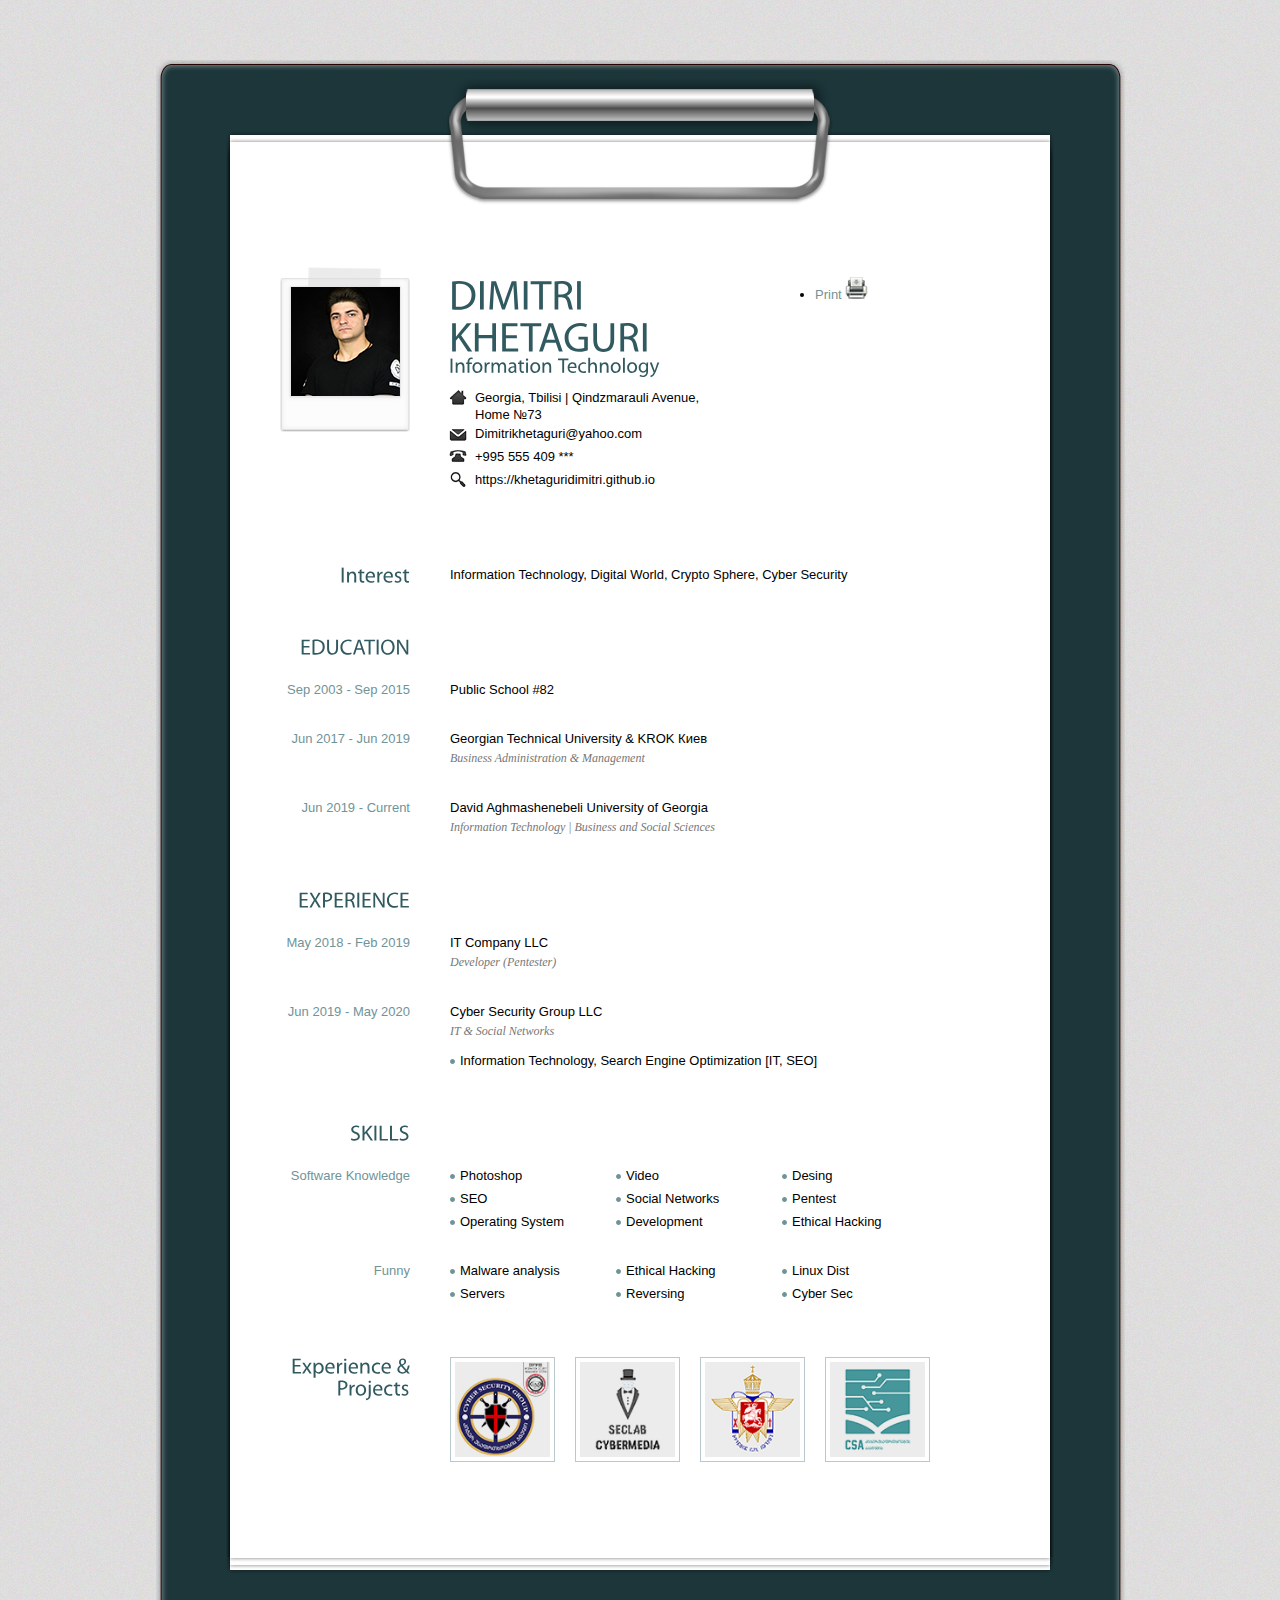
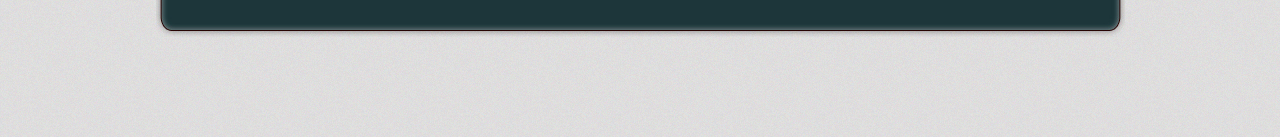
==== commit 852d33c2: "Update index.html" ====
--- a/Resume/index.html
+++ b/Resume/index.html
@@ -1,7 +1,7 @@
 <!DOCTYPE html>
 <html>
 <head>
-<title> Resume | CV </title>
+<title> Resume | Dimitri Khetaguri </title>
 <meta http-equiv="Content-Type" content="text/html; charset=UTF-8" />
 
 <meta property="og:title" content='Dimitri Khetaguri | Personal Website'/>
@@ -72,7 +72,7 @@
             <ul>
               <li class="ad" style="margin-bottom: 13px">Georgia, Tbilisi | Qindzmarauli Avenue, Home №73</li>
               <li class="mail">Dimitrikhetaguri@yahoo.com</li>
-              <li class="tel">+995 555 409 945</li>
+              <li class="tel">+995 555 409 ***</li>
               <li class="web">https://khetaguridimitri.github.io</li>
             </ul>
           </div>
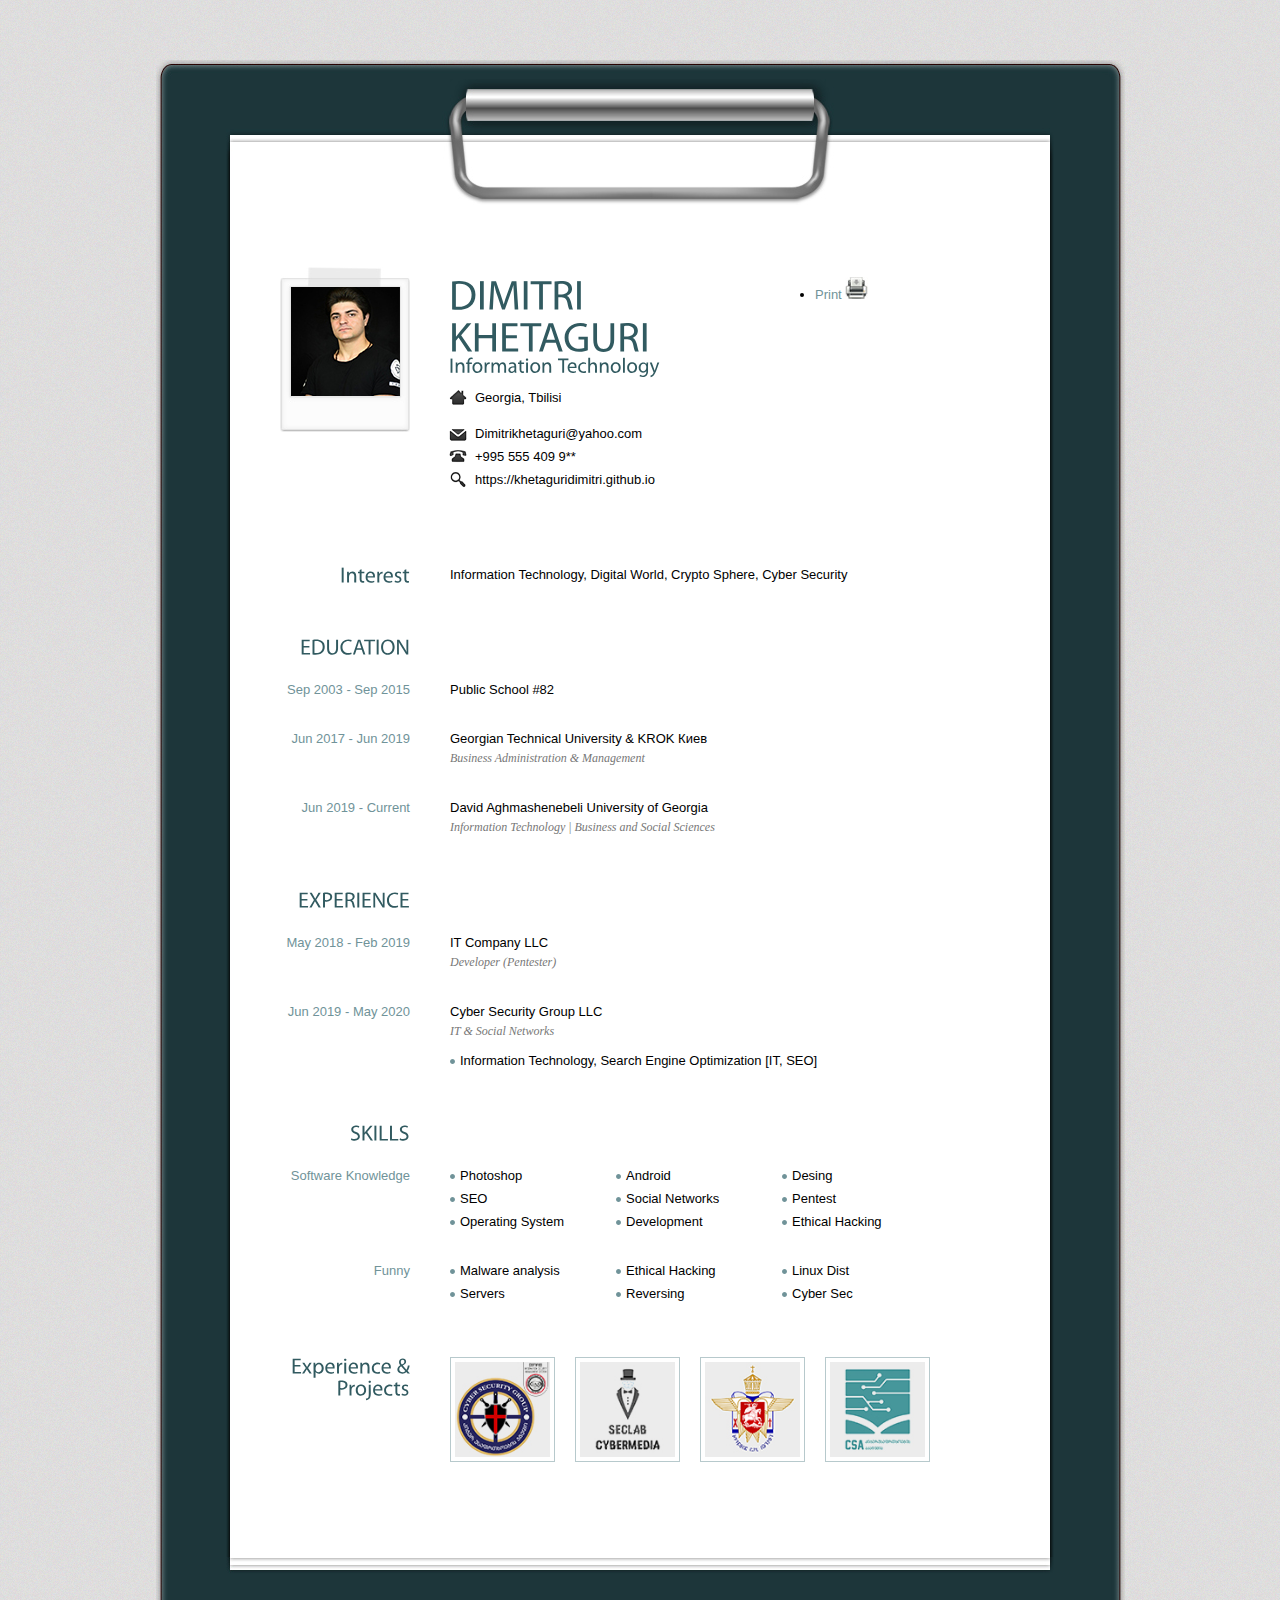
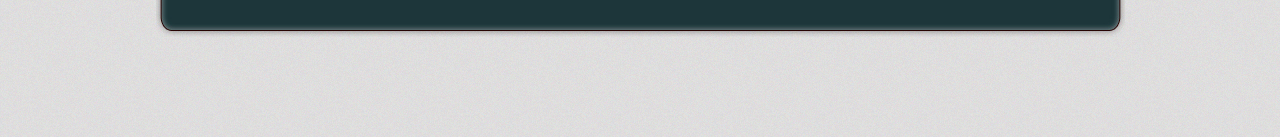
==== commit 63d2320e: "Update index.html" ====
--- a/Resume/index.html
+++ b/Resume/index.html
@@ -70,9 +70,9 @@
             <h1 class="name">DIMITRI KHETAGURI<br />
               <span>Information Technology</span></h1>
             <ul>
-              <li class="ad" style="margin-bottom: 13px">Georgia, Tbilisi | Qindzmarauli Avenue, Home №73</li>
+              <li class="ad" style="margin-bottom: 13px"> Georgia, Tbilisi </li>
               <li class="mail">Dimitrikhetaguri@yahoo.com</li>
-              <li class="tel">+995 555 409 ***</li>
+              <li class="tel">+995 555 409 9**</li>
               <li class="web">https://khetaguridimitri.github.io</li>
             </ul>
           </div>
@@ -124,7 +124,7 @@
             <h3>Software Knowledge</h3>
             <ul class="skills">
               <li>Photoshop</li>
-              <li>Video</li>
+              <li>Android</li>
               <li>Desing</li>
               <li>SEO</li>
               <li>Social Networks</li>
